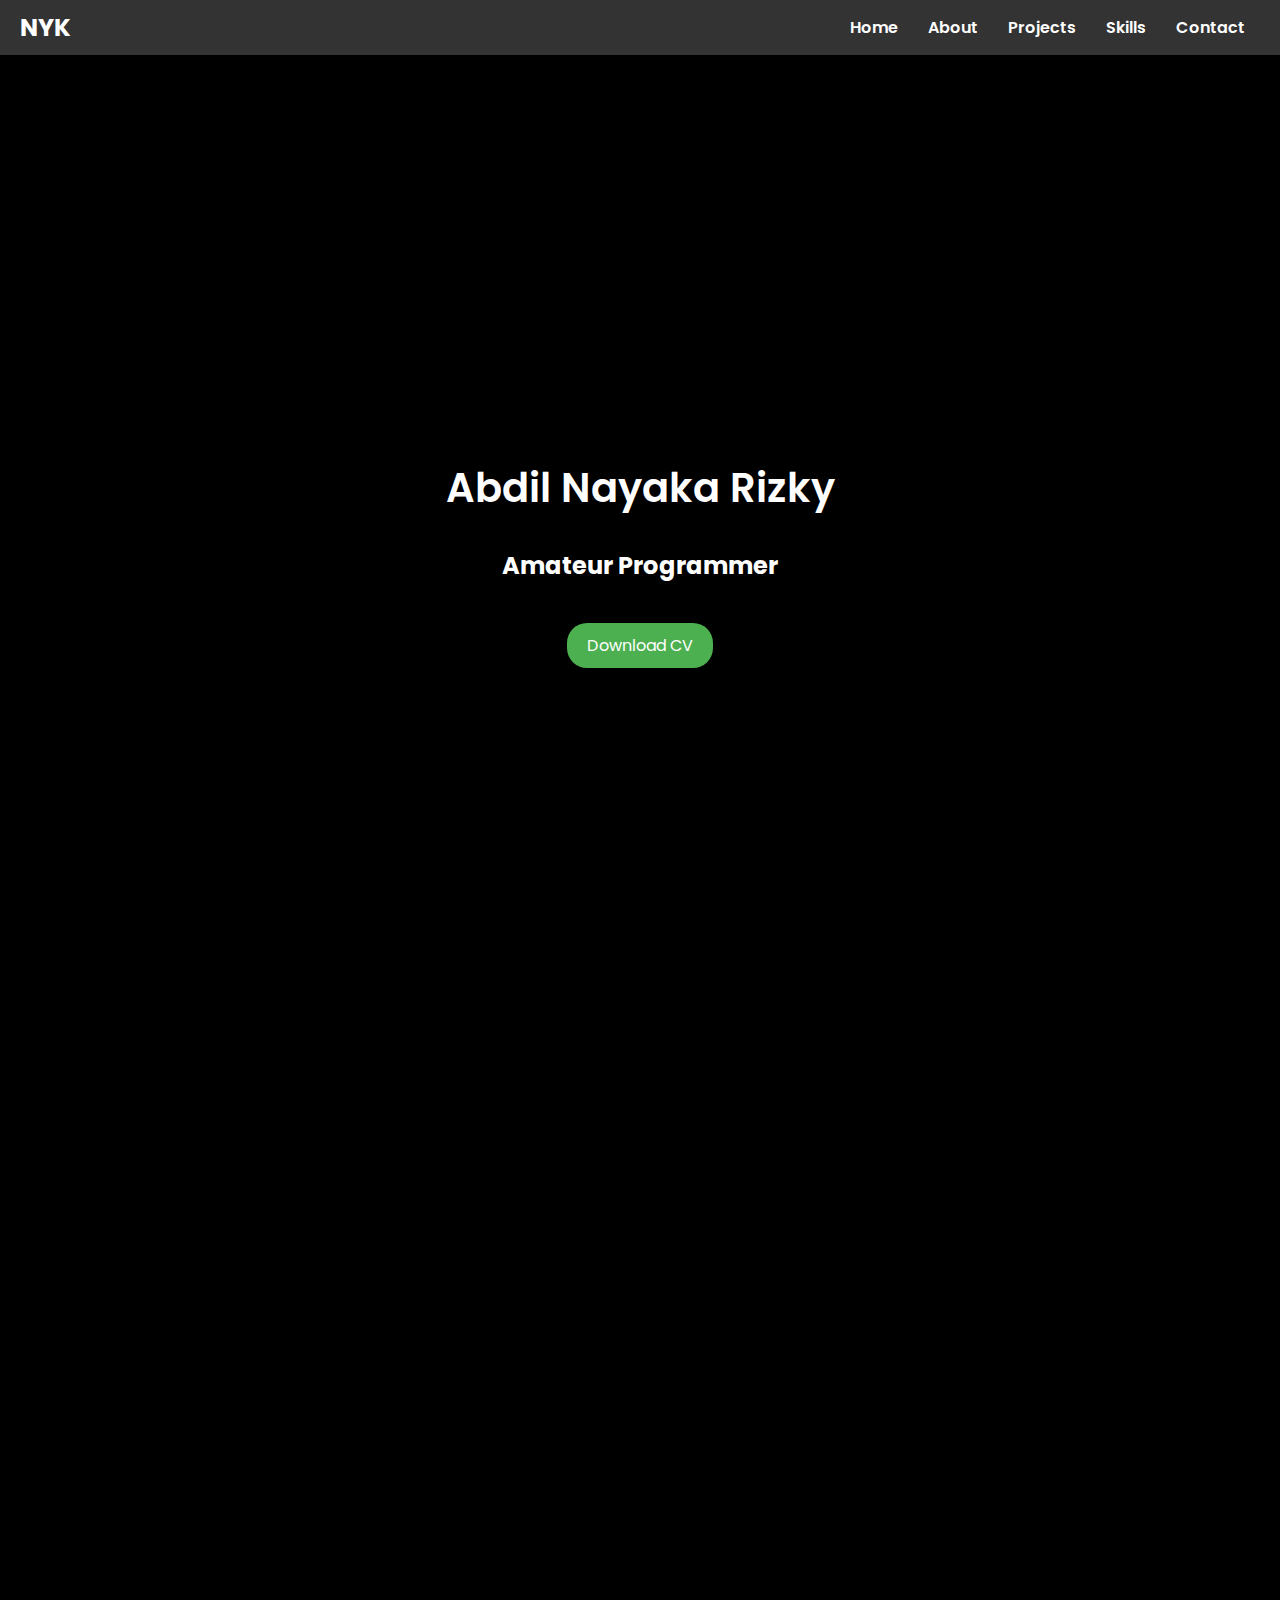
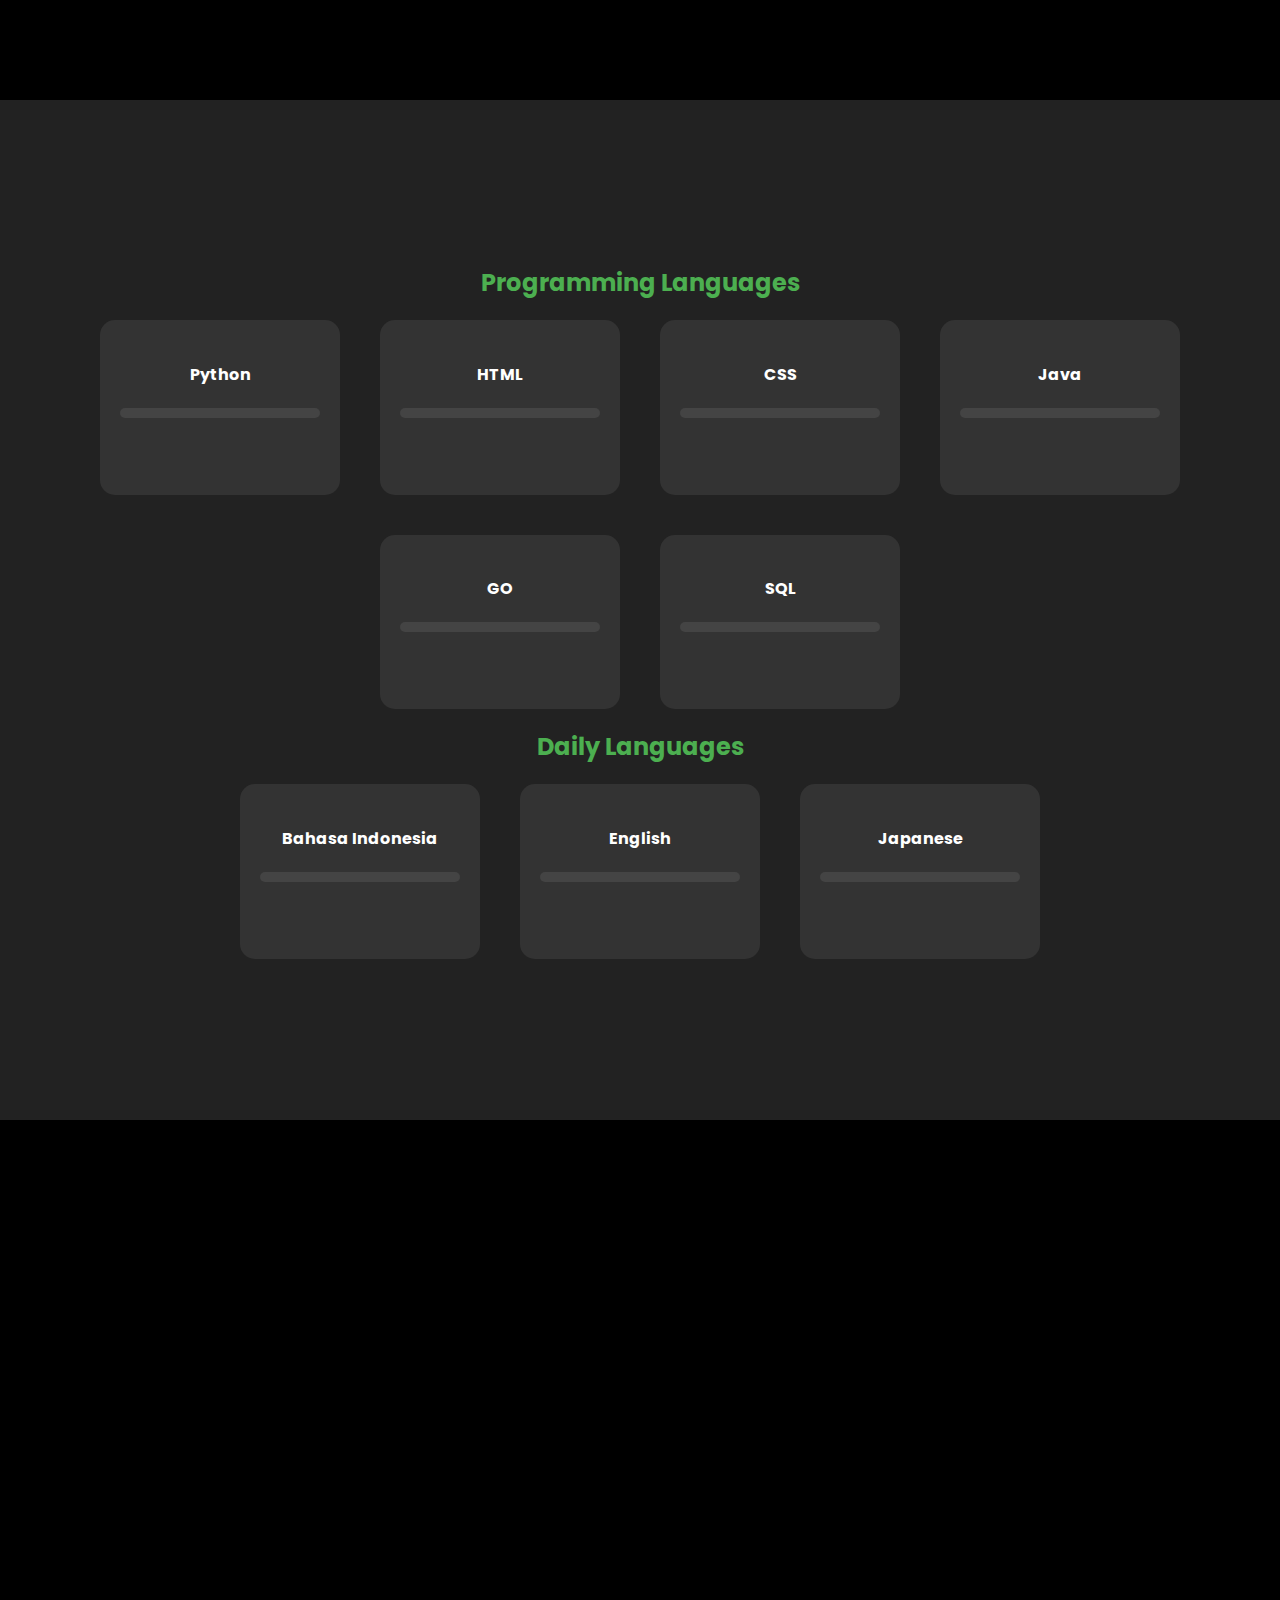
==== index.html @ 26694966 "Update index.html" ====
<!DOCTYPE html>
<html lang="en">
<head>
    <meta charset="UTF-8">
    <meta name="viewport" content="width=device-width, initial-scale=1.0">
    <link rel="shortcut icon" type="x-icon" href="ANLOGO.png">
    <title>Abdil Nayaka Rizky - Portfolio</title>
    <link href="https://fonts.googleapis.com/css2?family=Poppins:wght@300;400;600&display=swap" rel="stylesheet">
    <link rel="stylesheet" href="poto.css">
    
</head>
<body>

<!-- Navbar -->
<nav>
    <div class="navbar-container">
        <span class="logo">NYK</span> <!-- Tambahkan logo jika ada -->
        <ul id="navbar">
            <li><a href="#intro">Home</a></li>
            <li><a href="#about">About</a></li>
            <li><a href="#projects">Projects</a></li>
            <li><a href="#skills">Skills</a></li>
            <li><a href="#contact">Contact</a></li>
        </ul>
        <div class="hamburger" onclick="toggleNavbar()">&#9776;</div> <!-- Tombol hamburger -->
    </div>
</nav>

<!-- Introduction Section -->
<section id="intro">
    <h1>Abdil Nayaka Rizky</h1>
    <h2>Amateur Programmer</h2>
    <a href="CV_AbdilNayakaRizky.pdf" class="btn" download="CV_Abdil Nayaka Rizky.pdf">Download CV</a>

</section>

<!-- About Me Section -->
<section id="about">
    <h2>About Me</h2>
    <p>Undergraduate informatics student interested in Data Science, AI, and Cyber Security.</p>
</section>

<!-- Projects Section -->
<section id="projects">
    <h2>Projects</h2>
    <div class="flex-container">
        <div class="flexbox">
            <h3>Project 1</h3>
            <p>SOON</p>
        </div>
        <div class="flexbox">
            <h3>Project 2</h3>
            <p>SOON</p>
        </div>
    </div>
</section>

<!-- Skills Section -->
<section id="skills">
    <h2>Skills</h2>

    <!-- Programming Languages Section -->
    <h3>Programming Languages</h3>
    <div class="skills-container">
        <div class="skill">
            <h4>Python</h4>
            <div class="progress-bar">
                <div class="progress python-progress"></div>
            </div>
            <p>Intermediate</p>
        </div>

        <div class="skill">
            <h4>HTML</h4>
            <div class="progress-bar">
                <div class="progress html-progress"></div>
            </div>
            <p>Intermediate</p>
        </div>

        <div class="skill">
            <h4>CSS</h4>
            <div class="progress-bar">
                <div class="progress css-progress"></div>
            </div>
            <p>Intermediate</p>
        </div>

        <div class="skill">
            <h4>Java</h4>
            <div class="progress-bar">
                <div class="progress java-progress"></div>
            </div>
            <p>Beginner</p>
        </div>

        <div class="skill">
            <h4>GO</h4>
            <div class="progress-bar">
                <div class="progress GO-progress"></div>
            </div>
            <p>Beginner</p>
        </div>

        <div class="skill">
            <h4>SQL</h4>
            <div class="progress-bar">
                <div class="progress SQL-progress"></div>
            </div>
            <p>Beginner</p>
        </div>
    </div>


    <!-- Daily Languages Section -->
    <h3>Daily Languages</h3>
    <div class="skills-container">
        <div class="skill">
            <h4>Bahasa Indonesia</h4>
            <div class="progress-bar">
                <div class="progress indo-progress"></div>
            </div>
            <p>Native</p>
        </div>

        <div class="skill">
            <h4>English</h4>
            <div class="progress-bar">
                <div class="progress english-progress"></div>
            </div>
            <p>Intermediate</p>
        </div>

        <div class="skill">
            <h4>Japanese</h4>
            <div class="progress-bar">
                <div class="progress japan-progress"></div>
            </div>
            <p>SOON</p>
        </div>
    </div>
</section>


<!-- Get to Know Me Section -->
<section id="get-to-know">
    <h2>Get to Know Me</h2>
    <div class="flex-container">
        <div class="flexbox">
            <h3>Hobbies</h3>
            <p>Coding, Writing, Reading, Drawing, Watching Movies, Exercising, Watching Anime</p>
        </div>
        <div class="flexbox">
            <h3>Books</h3>
            <p>Read: Book Lovers</p>
            <p>Currently Reading: -</p>
        </div>
        <div class="flexbox">
            <h3>Anime</h3>
            <p>Favorite: One Piece</p>
            <p>Currently Watching: One Piece, Detective Conan</p>
        </div>
        <div class="flexbox">
            <h3>Favorite Football Club</h3>
            <p>FC Barcelona</p>
        </div>
        <div style="text-align: center; margin-top: 50px;">
            <p>Want to get closer to me? Click the button below.</p>
            <a href="plummy.html" class="btn" >Know Me More</a>
          </div>
          
    </div>
</section>

<!-- Contact Section -->
<section id="contact">
    <h2>Contact Me</h2>
    <a href="mailto:plumugglez@gmail.com" class="contact-btn">Email Me</a>
    <p>&copy; 2024 Abdil Nayaka Rizky</p>
</section>

<!-- JavaScript for Smooth Scroll and Intersection Observer -->
<script>
    // Smooth scroll for navbar links
    document.querySelectorAll('nav ul li a').forEach(anchor => {
        anchor.addEventListener('click', function (e) {
            e.preventDefault();
            const target = document.querySelector(this.getAttribute('href'));
            window.scrollTo({
                top: target.offsetTop - 60, // Adjusted for navbar height
                behavior: 'smooth'
            });
        });
    });

    // Intersection Observer API for triggering animations when scrolled into view
    const elementsToAnimate = document.querySelectorAll('h1, h2, p, .flexbox, .btn');

    const observer = new IntersectionObserver((entries) => {
        entries.forEach(entry => {
            if (entry.isIntersecting) {
                entry.target.style.opacity = '1';
                entry.target.style.transform = 'translateY(0)'; // Slide up to original position
            } else {
                // Reset the element to make it reanimate when scrolled back
                entry.target.style.opacity = '0';
                entry.target.style.transform = 'translateY(20px)'; // Slide down
            }
        });
    }, { threshold: 0.1 }); // Trigger when 10% of the element is visible

    elementsToAnimate.forEach(el => observer.observe(el));

    function isInViewport(element) {
    const rect = element.getBoundingClientRect();
    return (
        rect.top >= 0 &&
        rect.left >= 0 &&
        rect.bottom <= (window.innerHeight || document.documentElement.clientHeight) &&
        rect.right <= (window.innerWidth || document.documentElement.clientWidth)
    );
}

// Function to animate progress bars
function animateProgressBars() {
    const progressBars = document.querySelectorAll('.progress');
    progressBars.forEach((bar) => {
        if (isInViewport(bar)) {
            bar.style.animation = `grow 2s ease forwards`;
            bar.style.width = getComputedStyle(bar).getPropertyValue('--target-width');
        }
    });
}

// Trigger the animation when the user scrolls
window.addEventListener('scroll', animateProgressBars);

// Also trigger it on page load in case the user lands directly on the section
window.addEventListener('load', animateProgressBars);

function toggleNavbar() {
    var navbar = document.getElementById("navbar");
    navbar.classList.toggle("active"); // Menambahkan atau menghapus class 'active'
}

function revealOnScroll() {
    const button = document.querySelector('.know-me-button');
    const buttonPosition = button.getBoundingClientRect().top;
    const screenPosition = window.innerHeight / 1.2; // Saat elemen mencapai 80% dari layar

    if (buttonPosition < screenPosition) {
      button.classList.add('show');
    }
  }

  // Event listener untuk memeriksa scroll
  window.addEventListener('scroll', revealOnScroll);

</script>

</body>
</html>
---- poto.css ----
body {
    margin: 0;
    font-family: 'Poppins', sans-serif;
    background-color: #000000;
    color: #ffffff;
    scroll-behavior: smooth;
}

nav {
    position: fixed;
    width: 100%;
    top: 0;
    background-color: #333;
    padding: 10px 0;
    z-index: 10;
}

nav ul {
    list-style: none;
    display: flex;
    justify-content: center;
    margin: 0;
    padding: 0;
}

nav ul li {
    margin: 0 15px;
}

nav ul li a {
    color: #ffffff;
    text-decoration: none;
    font-weight: 600;
    cursor: pointer;
}

section {
    padding: 100px 20px;
    text-align: center;
    min-height: 100vh;
    background-color: #000000;
}

/* Centering the name section */
#intro {
    display: flex;
    flex-direction: column;
    justify-content: center;
    align-items: center;
    height: 100vh;
}

h1 {
    font-size: 40px;
    font-weight: 600;
    margin-bottom: 10px;
    opacity: 0;
    transform: translateY(20px); /* Start below the view */
    transition: opacity 0.6s ease-out, transform 0.6s ease-out;
}

/* Button styles */
.btn {
    margin-top: 20px;
    padding: 10px 20px;
    background-color: #4CAF50;
    color: white;
    border: none;
    border-radius: 20px;
    cursor: pointer;
    text-decoration: none;
    opacity: 0;
    transform: translateY(20px); /* Start below the view */
    transition: opacity 0.6s ease-out, transform 0.6s ease-out;
}

/* Flexbox layout for projects and skills */
.flex-container {
    display: flex;
    justify-content: center;
    flex-wrap: wrap;
    gap: 20px;
}

.flexbox {
    background-color: #333;
    padding: 20px;
    border-radius: 15px;
    width: 300px;
    text-align: left;
    opacity: 0;
    transform: translateY(20px); /* Start below the view */
    transition: opacity 0.6s ease-out, transform 0.6s ease-out;
}

/* Animation for text and flexboxes */
h2, p {
    opacity: 0;
    transform: translateY(20px); /* Start below the view */
    transition: opacity 0.6s ease-out, transform 0.6s ease-out;
}

/* Add animation for the CV button */
.btn {
    animation: fadeInSlideUp 0.6s ;
}

@keyframes fadeInSlideUp {
    0% {
        opacity: 0;
        transform: translateY(20px);
    }
    100% {
        opacity: 1;
        transform: translateY(0);
    }
}
/* Skills Section */
/* General Styling for Skills Section */
#skills {
padding: 60px 0;
text-align: center;
background-color: #222; /* Dark background */
}

#skills h2 {
font-size: 28px;
color: white;
margin-bottom: 40px;
}

#skills h3 {
font-size: 24px;
color: #4CAF50;
margin: 20px 0;
}

/* Skills Container */
.skills-container {
display: flex;
justify-content: center;
flex-wrap: wrap;
gap: 40px;
}

/* Individual Skill Card */
.skill {
width: 200px;
text-align: center;
color: white;
background-color: #333;
padding: 20px;
border-radius: 15px;
transition: transform 0.3s ease;
}

.skill:hover {
transform: translateY(-10px);
}

/* Progress Bar Wrapper */
/* Progress Bar Animation */
@keyframes grow {
    from {
        width: 0%;
    }
    to {
        width: var(--target-width);
    }
}

/* Progress Bar Wrapper */
.progress-bar {
    background-color: #444;
    border-radius: 20px;
    margin: 10px 0;
    width: 100%;
    height: 10px;
    overflow: hidden;
}

/* Progress Fill */
.progress {
    height: 100%;
    border-radius: 20px;
    background-color: #4CAF50;
    width: 0; /* Initially 0, to be animated */
}

/* Target width variables */
.python-progress { --target-width: 50%; } /* Python at 75% */
.html-progress { --target-width: 50%; } /* HTML at 90% */
.css-progress { --target-width: 50%; } /* CSS at 90% */
.java-progress { --target-width: 20%; } 
.GO-progress { --target-width: 20%; }
.SQL-progress { --target-width: 20%; }
.indo-progress { --target-width: 100%; } /* Bahasa Indonesia at 100% */
.english-progress { --target-width: 50%; } /* English at 85% */
.japan-progress { --target-width: 0%}

.contact-me {
    background-color: #2c2f33; /* Warna latar belakang */
    color: white; /* Warna teks */
    padding: 20px;
    text-align: center;
    width: 100%; /* Lebar penuh halaman */
    box-shadow: 0 -2px 10px rgba(0, 0, 0, 0.2); /* Efek bayangan agar terpisah dari konten atas */
    z-index: 1000; /* Agar berada di atas elemen lain */
    font-family: "Poppins", sans-serif; /* Menggunakan font Poppins */
    position: fixed; /* Agar tetap di bawah */
    bottom: 0; /* Posisi di bagian bawah halaman */
    left: 0; /* Melekat di sisi kiri halaman */
}

/* Untuk responsif jika dibutuhkan */
@media (max-width: 768px) {
    .contact-me {
        padding: 15px;
        font-size: 14px; /* Ukuran font lebih kecil untuk layar yang lebih kecil */
    }
}

#contact h2 {
font-size: 24px;
margin-bottom: 10px;
}

.contact-btn {
display: inline-block;
background-color: #4CAF50;
color: white;
padding: 10px 20px;
border-radius: 30px;
text-decoration: none;
font-size: 16px;
font-weight: 600;
transition: background-color 0.3s ease;
}

.contact-btn:hover {
background-color: #45a049;
}

#contact p {
font-size: 14px;
margin-top: 20px;
}

/* Untuk browser berbasis WebKit */
/* Untuk browser berbasis WebKit */
::-webkit-scrollbar {
    width: 12px; /* Lebar scrollbar */
    height: 12px; /* Tinggi scrollbar (untuk horizontal scrollbar) */
}

::-webkit-scrollbar-track {
    background: #2c2f33; /* Warna track (jalur) scrollbar */
    border-radius: 10px; /* Membuat track berbentuk bulat */
}

::-webkit-scrollbar-thumb {
    background-color: #7289da; /* Warna slider scrollbar */
    border-radius: 10px; /* Membuat slider berbentuk bulat */
    border: 3px solid #2c2f33; /* Memberi border agar terlihat seperti terpisah */
}

::-webkit-scrollbar-thumb:hover {
    background-color: #99aaff; /* Warna slider saat hover */
}

/* Firefox scrollbar (versi terbaru) */
* {
    scrollbar-width: thin; /* Ukuran tipis scrollbar */
    scrollbar-color: #7289da #2c2f33; /* Warna slider dan track */
}

/* Media query untuk layar di bawah 768px (Tablet) */
@media (max-width: 768px) {

    /* Memperkecil margin dan padding pada navigasi */
    nav ul li {
        margin: 0 10px;
    }

    /* Menyesuaikan ukuran font judul dan section */
    h1 {
        font-size: 32px;
    }

    h2 {
        font-size: 24px;
    }

    h3 {
        font-size: 20px;
    }

    p {
        font-size: 16px;
    }

    /* Memperbaiki layout Flexbox untuk project dan skill */
    .flexbox, .skill {
        width: 100%; /* Full width pada layar kecil */
        margin: 10px 0;
    }

    /* Menyesuaikan padding section */
    section {
        padding: 80px 15px;
    }

    /* Menyesuaikan layout contact-me */
    .contact-me {
        padding: 15px;
        font-size: 14px;
    }
}

/* Media query untuk layar di bawah 480px (Smartphone) */
@media (max-width: 480px) {

    /* Memperbesar ruang antar elemen di navbar */
    nav ul li {
        margin: 0 5px;
    }

    /* Menyesuaikan ukuran font lebih kecil */
    h1 {
        font-size: 28px;
    }

    h2 {
        font-size: 20px;
    }

    h3 {
        font-size: 18px;
    }

    p {
        font-size: 14px;
    }

    /* Layout Flexbox akan full width pada smartphone */
    .flexbox, .skill {
        width: 100%;
        margin: 5px 0;
    }

    /* Memperbaiki padding section */
    section {
        padding: 60px 10px;
    }

    /* Adjust the button for download CV */
    .btn {
        font-size: 14px;
        padding: 8px 16px;
    }

    /* Menyesuaikan ukuran tombol contact-me */
    .contact-btn {
        padding: 8px 16px;
        font-size: 14px;
    }
}

/* Navbar styling */
.navbar-container {
    display: flex;
    justify-content: space-between;
    align-items: center;
    padding: 0 20px;
}

.logo {
    font-size: 24px;
    font-weight: bold;
    color: #ffffff;
}

/* Default hamburger button hidden on larger screens */
.hamburger {
    display: none;
    font-size: 30px;
    color: white;
    cursor: pointer;
}

/* Hide navbar items by default in mobile view */
#navbar {
    display: flex;
    list-style: none;
    margin: 0;
    padding: 0;
}

/* Media query for mobile screens */
@media (max-width: 768px) {
    /* Show hamburger button on small screens */
    .hamburger {
        display: block;
    }

    /* Hide the menu by default on small screens */
    #navbar {
        display: none;
        flex-direction: column; /* Stack the links vertically */
        background-color: #333;
        width: 100%;
        position: absolute;
        top: 60px; /* Adjust based on navbar height */
        left: 0;
    }

    /* When navbar is visible, display it as a block */
    #navbar.active {
        display: flex;
    }

    /* Adjust navbar items for mobile view */
    nav ul li {
        margin: 10px 0; /* More space between items */
        text-align: center; /* Center align the items */
    }

    /* Navbar item styling for mobile */
    nav ul li a {
        padding: 15px 0;
        display: block;
        width: 100%; /* Make sure the link takes the full width */
        background-color: #333;
    }
}

.know-me-button {
    padding: 10px 20px;
    font-size: 16px;
    background-color: #4CAF50;
    color: white;
    border: none;
    border-radius: 5px;
    cursor: pointer;
    opacity: 0; /* Button tidak terlihat awalnya */
    transform: translateY(50px); /* Button sedikit di luar layar ke bawah */
    transition: transform 0.5s ease, opacity 0.5s ease;
  }

  .know-me-button.show {
    opacity: 1; /* Button menjadi terlihat */
    transform: translateY(0); /* Button kembali ke posisi normal */
  }

  .know-me-button:hover {
    background-color: #45a049;
    transform: scale(1.1);
  }

  .know-me-button:active {
    transform: scale(0.95);
  }
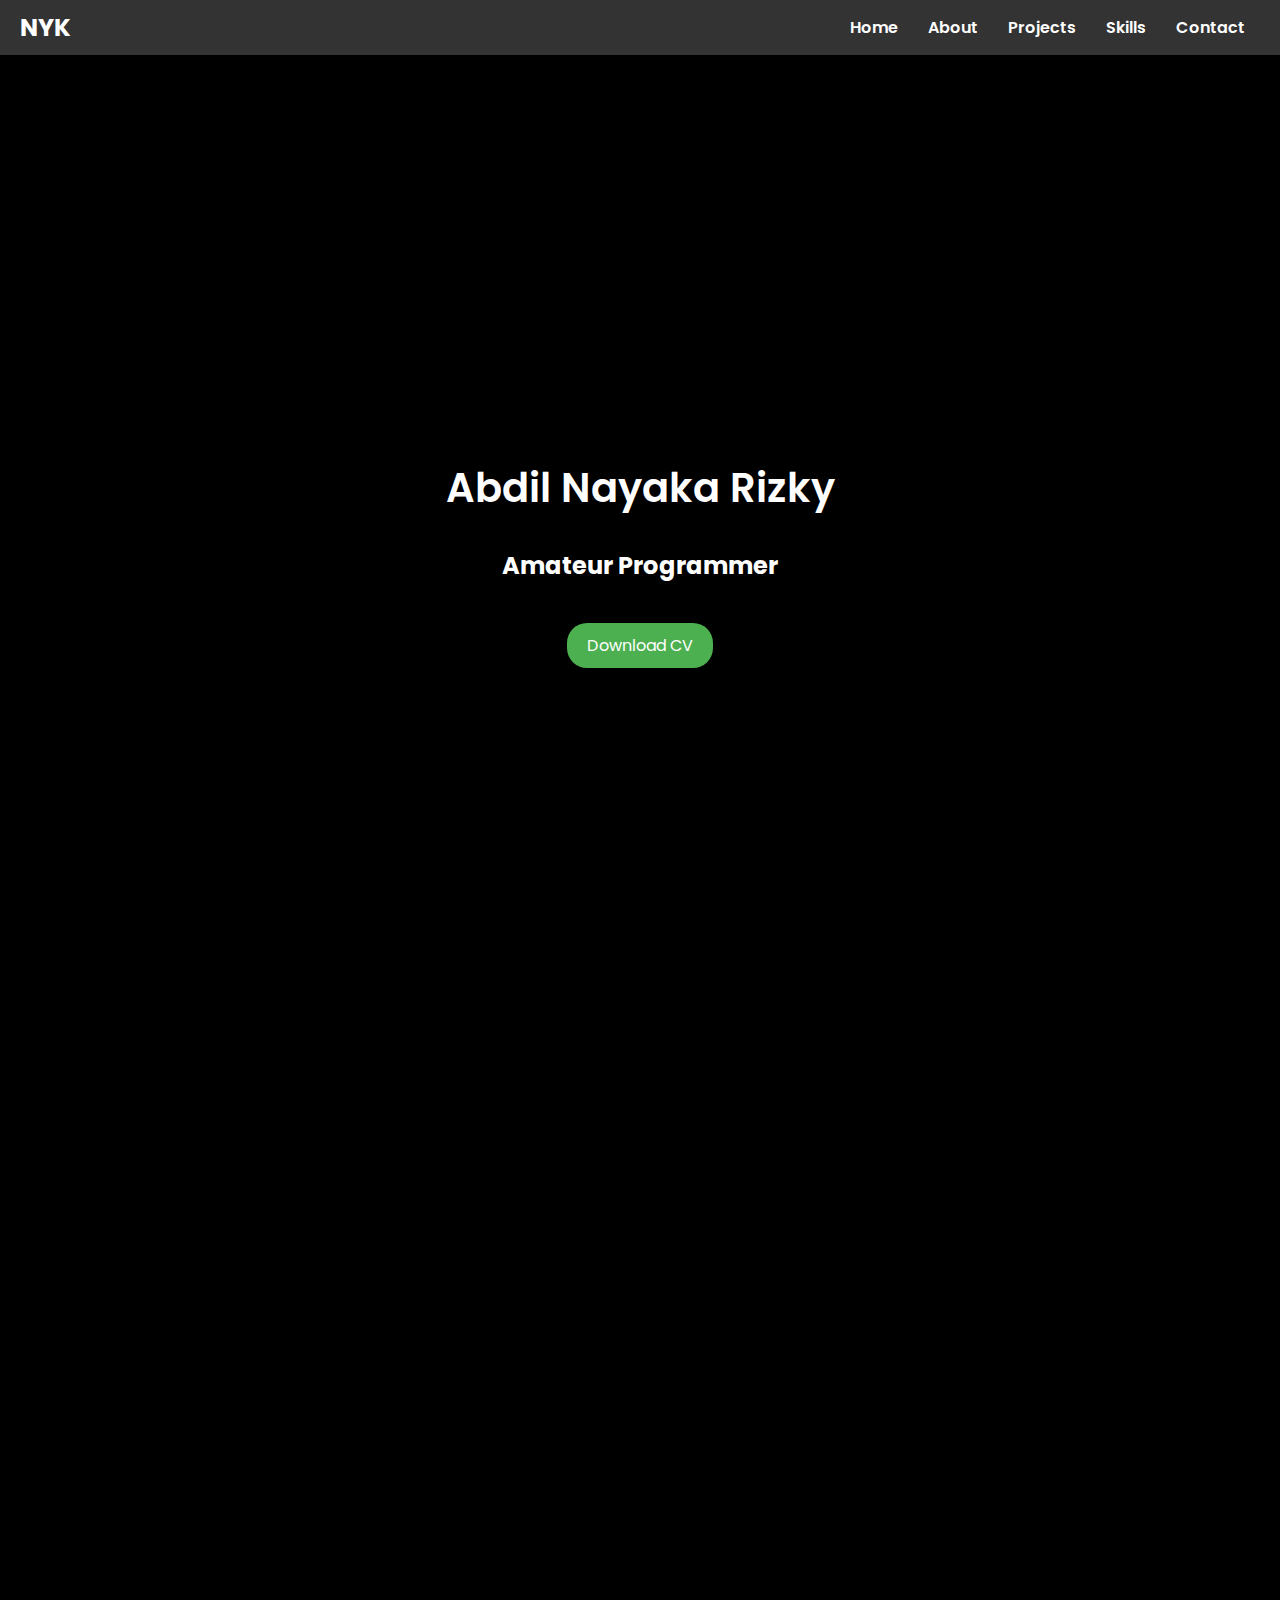
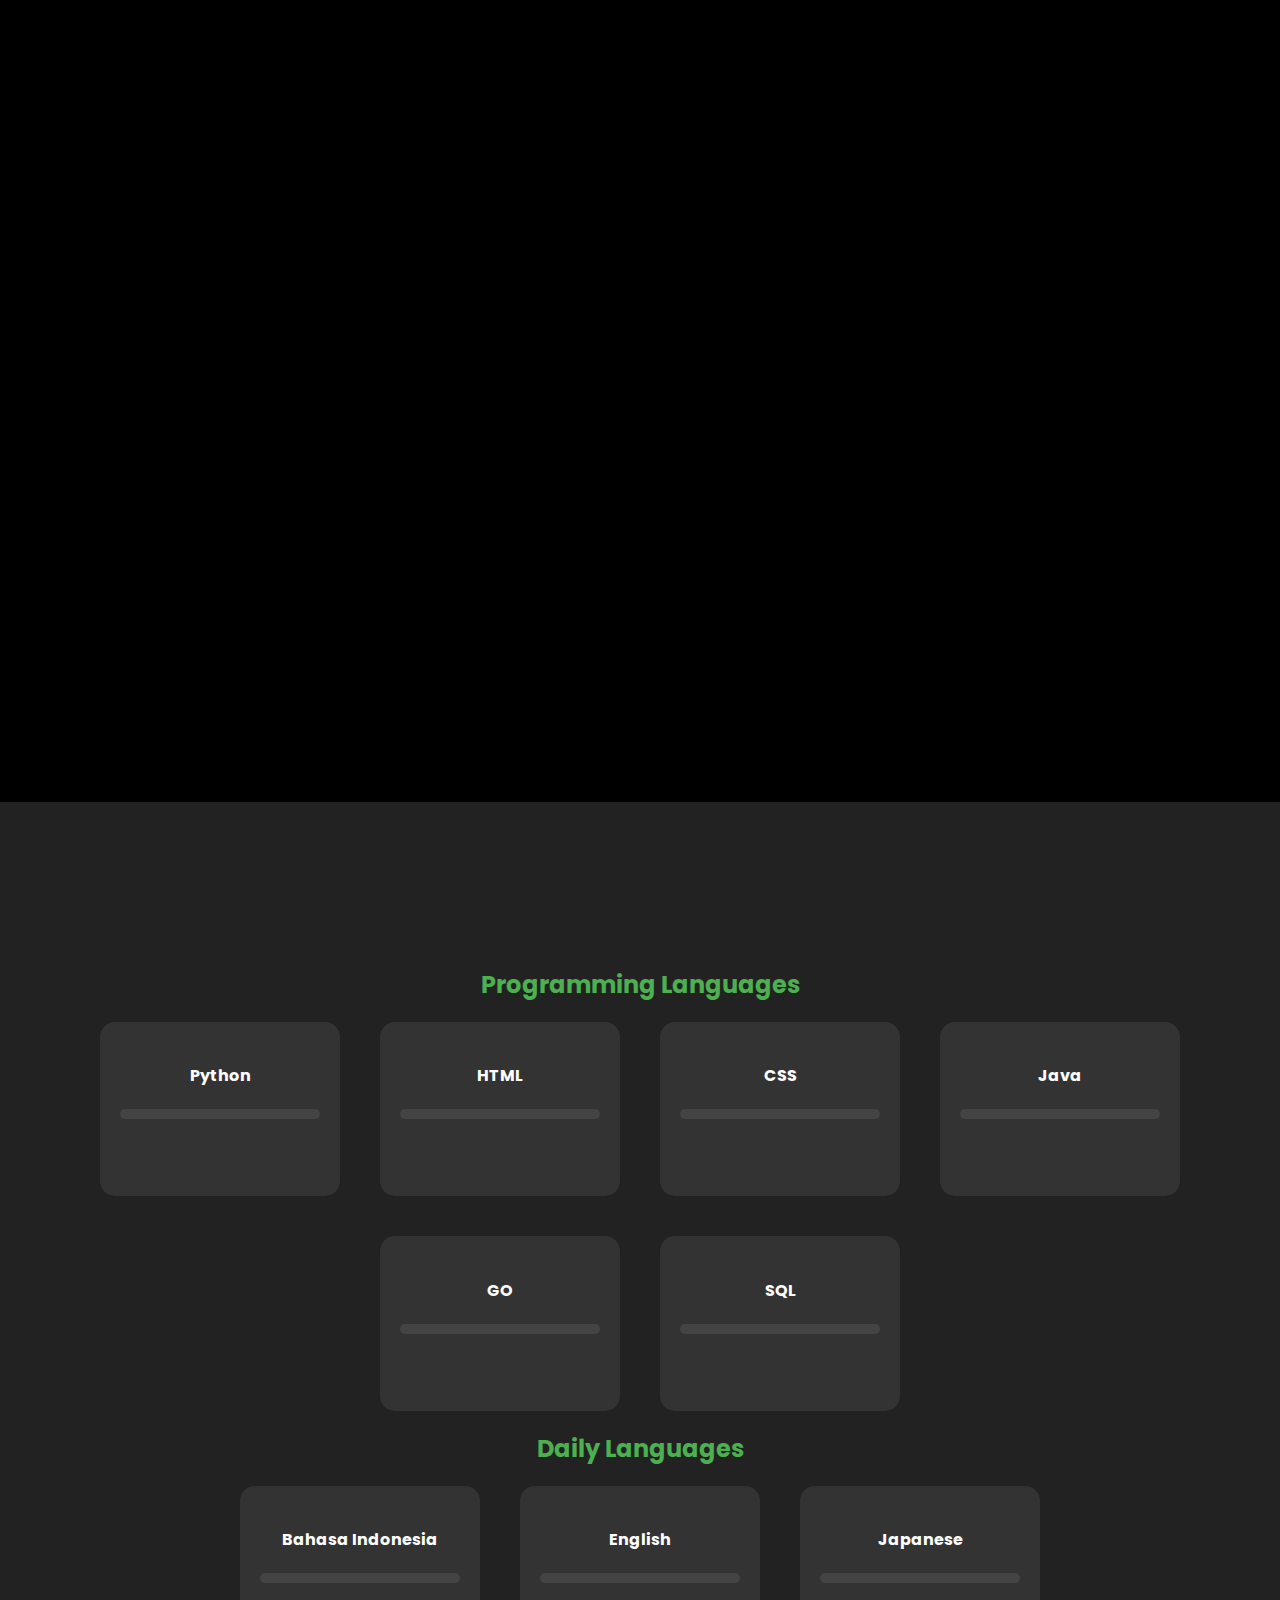
==== commit 232826a0: "Update index.html" ====
--- a/index.html
+++ b/index.html
@@ -30,14 +30,14 @@
 <section id="intro">
     <h1>Abdil Nayaka Rizky</h1>
     <h2>Amateur Programmer</h2>
-    <a href="CV_AbdilNayakaRizky.pdf" class="btn" download="CV_Abdil Nayaka Rizky.pdf">Download CV</a>
+    <a href="CV_Abdil Nayaka Rizky.pdf" class="btn" download="CV_Abdil Nayaka Rizky.pdf">Download CV</a>
 
 </section>
 
 <!-- About Me Section -->
 <section id="about">
     <h2>About Me</h2>
-    <p>Undergraduate informatics student interested in Data Science, AI, and Cyber Security.</p>
+    <p>Undergraduate informatics student interested in Web Dev, Data Science, AI and Machine Learning </p>
 </section>
 
 <!-- Projects Section -->
@@ -45,12 +45,36 @@
     <h2>Projects</h2>
     <div class="flex-container">
         <div class="flexbox">
-            <h3>Project 1</h3>
-            <p>SOON</p>
-        </div>
-        <div class="flexbox">
-            <h3>Project 2</h3>
-            <p>SOON</p>
+            <h3>Guessify: Number-Guessing Game</h3>
+            <p>Guessify, an interactive number-guessing game built using HTML, CSS, and JavaScript. The game 
+challenges users to guess a randomly generated number within a specific range, providing real-time 
+feedback and a dynamic user interface.</p>
+           <a href="https://abdilnayaka.github.io/guessify/" class="btn">Show Me</a>
+        </div>
+        <div class="flexbox">
+            <h3>Qruz: QR Code Generator</h3>
+            <p>In today's digital world, sharing information quickly and efficiently is crucial. Qruz is a web-based QR code generator developed using HTML, CSS, and JavaScript that enables users to create customized QR codes effortlessly</p>
+            <a href="https://abdilnayaka.github.io/qruz/" class="btn">Show Me</a>
+        <div class="flexbox">
+            <h3>Used Car Price Prediction Using Regression</h3>
+            <p>This project aims to predict the prices of used cars based on historical data using regression 
+techniques. By analyzing features such as month, year, and minimum and maximum prices, a linear 
+regression model is developed to provide estimates of the average price.</p>
+            <a href="Used Car Price Prediction Using Regression.pdf" class="btn" download="Used Car Price Prediction Using Regression.pdf">Show Me</a>
+        </div>
+             <div class="flexbox">
+            <h3>Used Car Price Prediction Using Regression</h3>
+            <p>This project aims to predict the prices of used cars based on historical data using regression 
+techniques. By analyzing features such as month, year, and minimum and maximum prices, a linear 
+regression model is developed to provide estimates of the average price.</p>
+            <a href="Used Car Price Prediction Using Regression.pdf" class="btn" download="Used Car Price Prediction Using Regression.pdf">Show Me</a>
+        </div>
+             <div class="flexbox">
+            <h3>Used Car Price Prediction Using Regression</h3>
+            <p>This project aims to predict the prices of used cars based on historical data using regression 
+techniques. By analyzing features such as month, year, and minimum and maximum prices, a linear 
+regression model is developed to provide estimates of the average price.</p>
+            <a href="Used Car Price Prediction Using Regression.pdf" class="btn" download="Used Car Price Prediction Using Regression.pdf">Show Me</a>
         </div>
     </div>
 </section>
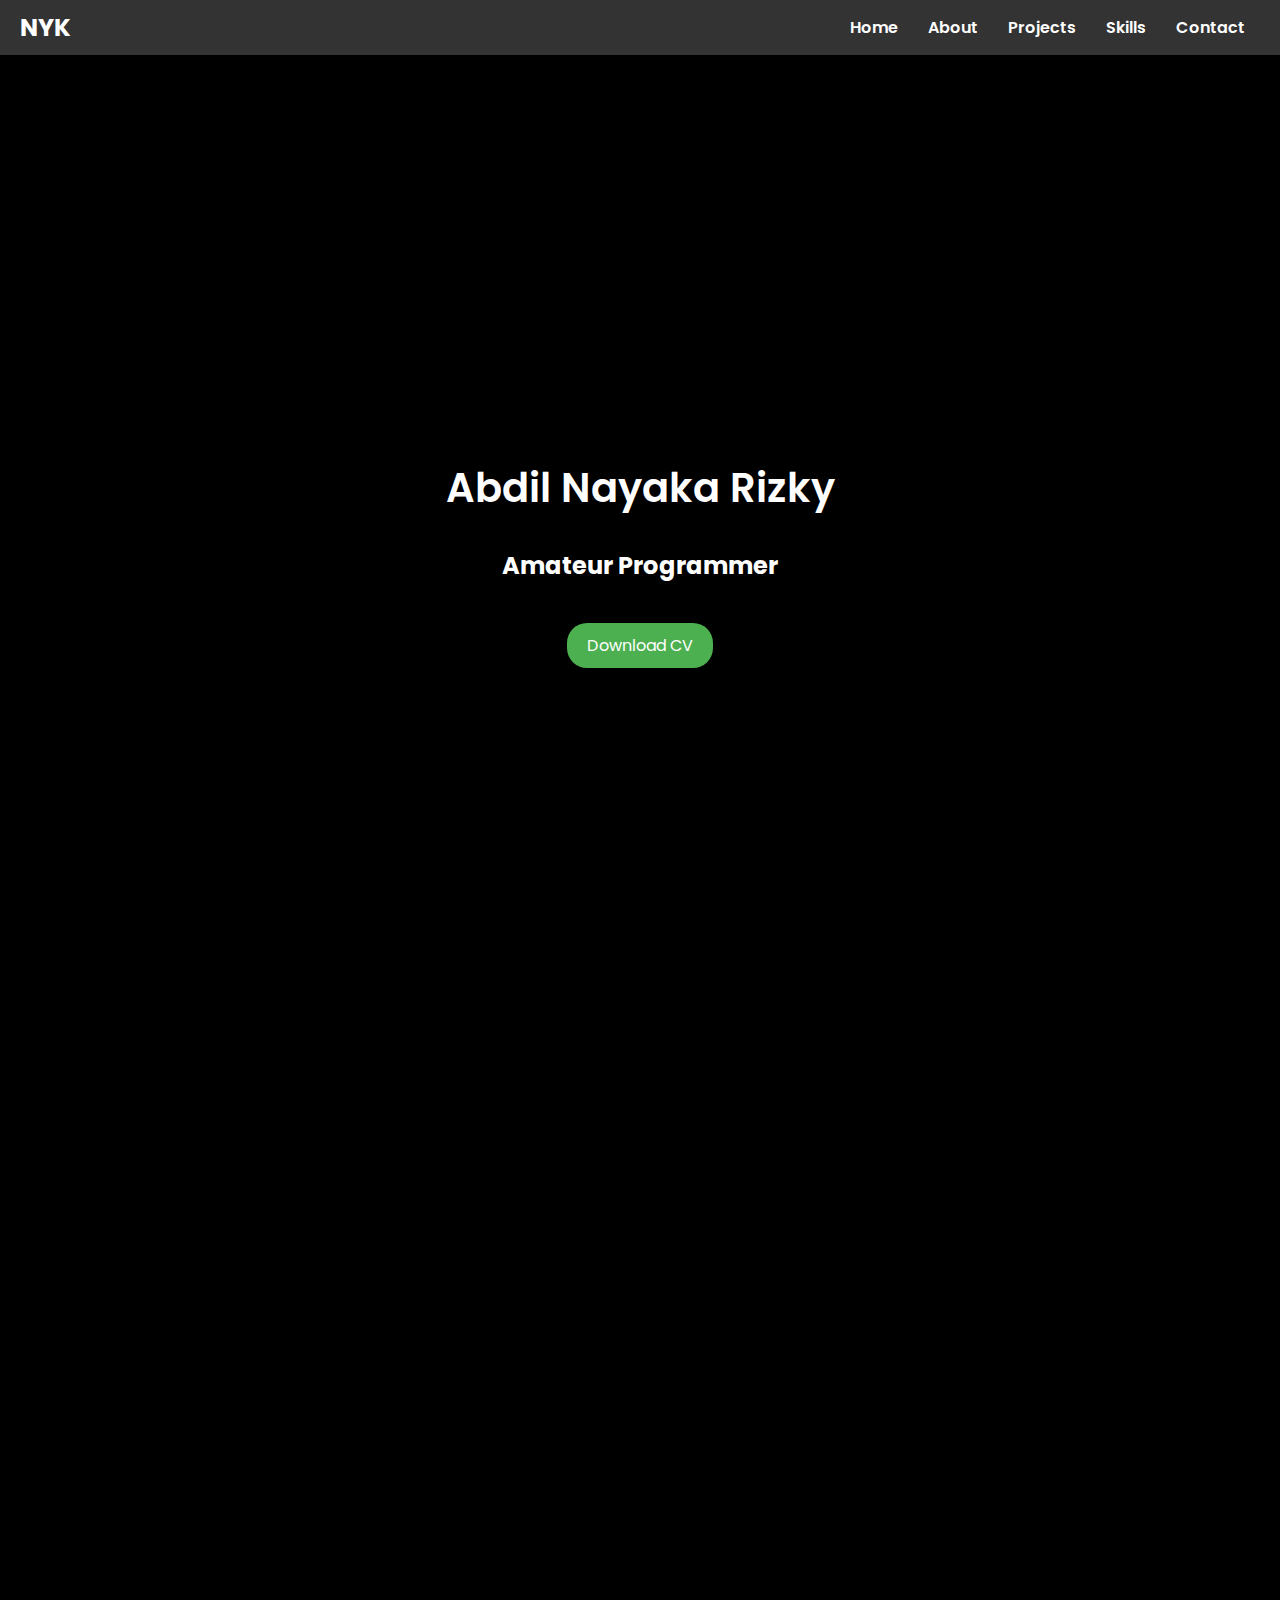
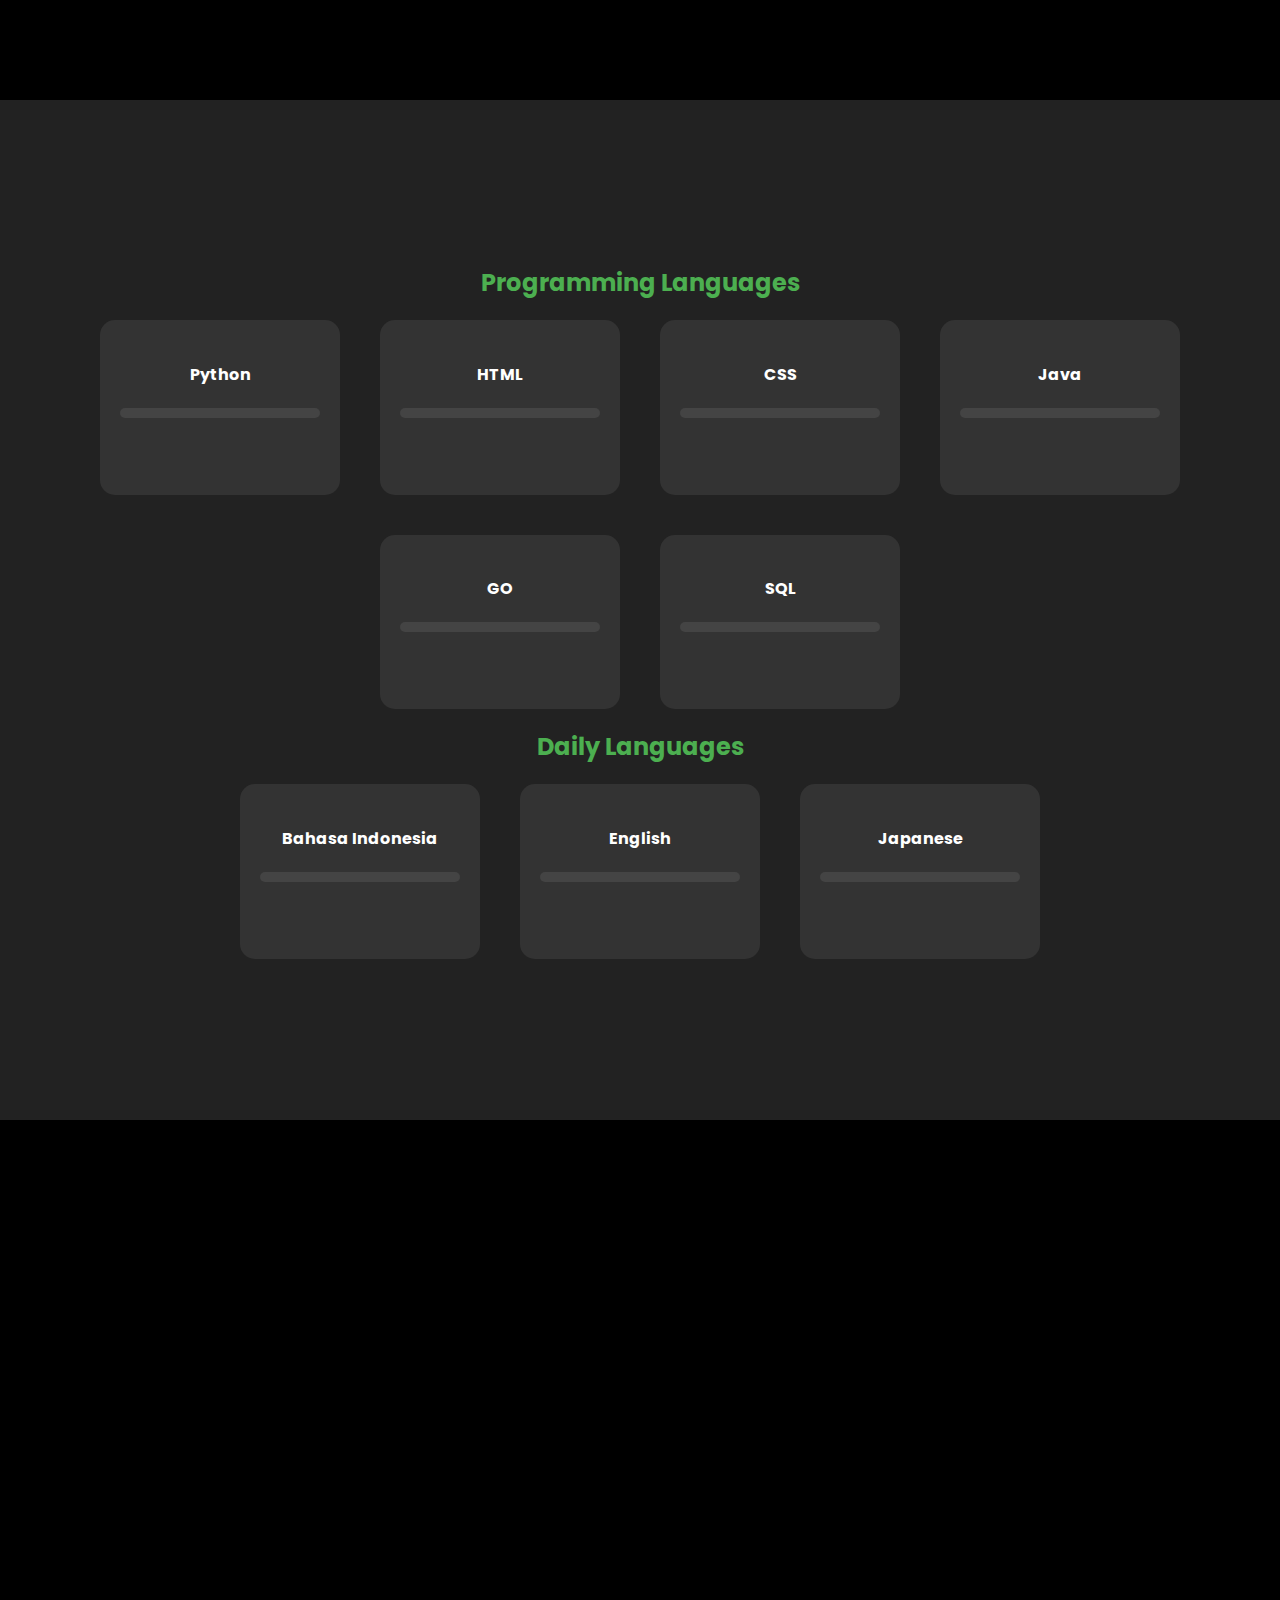
==== commit 70c3ef4c: "Update index.html" ====
--- a/index.html
+++ b/index.html
@@ -56,20 +56,6 @@
             <p>In today's digital world, sharing information quickly and efficiently is crucial. Qruz is a web-based QR code generator developed using HTML, CSS, and JavaScript that enables users to create customized QR codes effortlessly</p>
             <a href="https://abdilnayaka.github.io/qruz/" class="btn">Show Me</a>
         <div class="flexbox">
-            <h3>Used Car Price Prediction Using Regression</h3>
-            <p>This project aims to predict the prices of used cars based on historical data using regression 
-techniques. By analyzing features such as month, year, and minimum and maximum prices, a linear 
-regression model is developed to provide estimates of the average price.</p>
-            <a href="Used Car Price Prediction Using Regression.pdf" class="btn" download="Used Car Price Prediction Using Regression.pdf">Show Me</a>
-        </div>
-             <div class="flexbox">
-            <h3>Used Car Price Prediction Using Regression</h3>
-            <p>This project aims to predict the prices of used cars based on historical data using regression 
-techniques. By analyzing features such as month, year, and minimum and maximum prices, a linear 
-regression model is developed to provide estimates of the average price.</p>
-            <a href="Used Car Price Prediction Using Regression.pdf" class="btn" download="Used Car Price Prediction Using Regression.pdf">Show Me</a>
-        </div>
-             <div class="flexbox">
             <h3>Used Car Price Prediction Using Regression</h3>
             <p>This project aims to predict the prices of used cars based on historical data using regression 
 techniques. By analyzing features such as month, year, and minimum and maximum prices, a linear 
--- a/poto.css
+++ b/poto.css
@@ -86,12 +86,23 @@
     background-color: #333;
     padding: 20px;
     border-radius: 15px;
-    width: 300px;
+    width: 300px; /* Tetapkan lebar yang konsisten */
     text-align: left;
     opacity: 0;
     transform: translateY(20px); /* Start below the view */
     transition: opacity 0.6s ease-out, transform 0.6s ease-out;
-}
+    flex-basis: 300px; /* Tentukan basis flex agar semua flexbox memiliki ukuran dasar yang sama */
+    flex-grow: 1; /* Flexbox akan tumbuh secara proporsional saat ada ruang lebih */
+    min-width: 200px; /* Menentukan ukuran minimum untuk flexbox */
+}
+
+@media (max-width: 768px) {
+    .flexbox {
+        width: 100%; /* Flexbox akan memenuhi layar pada perangkat kecil */
+        min-width: 100%; /* Menjaga agar lebar penuh untuk layar kecil */
+    }
+}
+
 
 /* Animation for text and flexboxes */
 h2, p {
